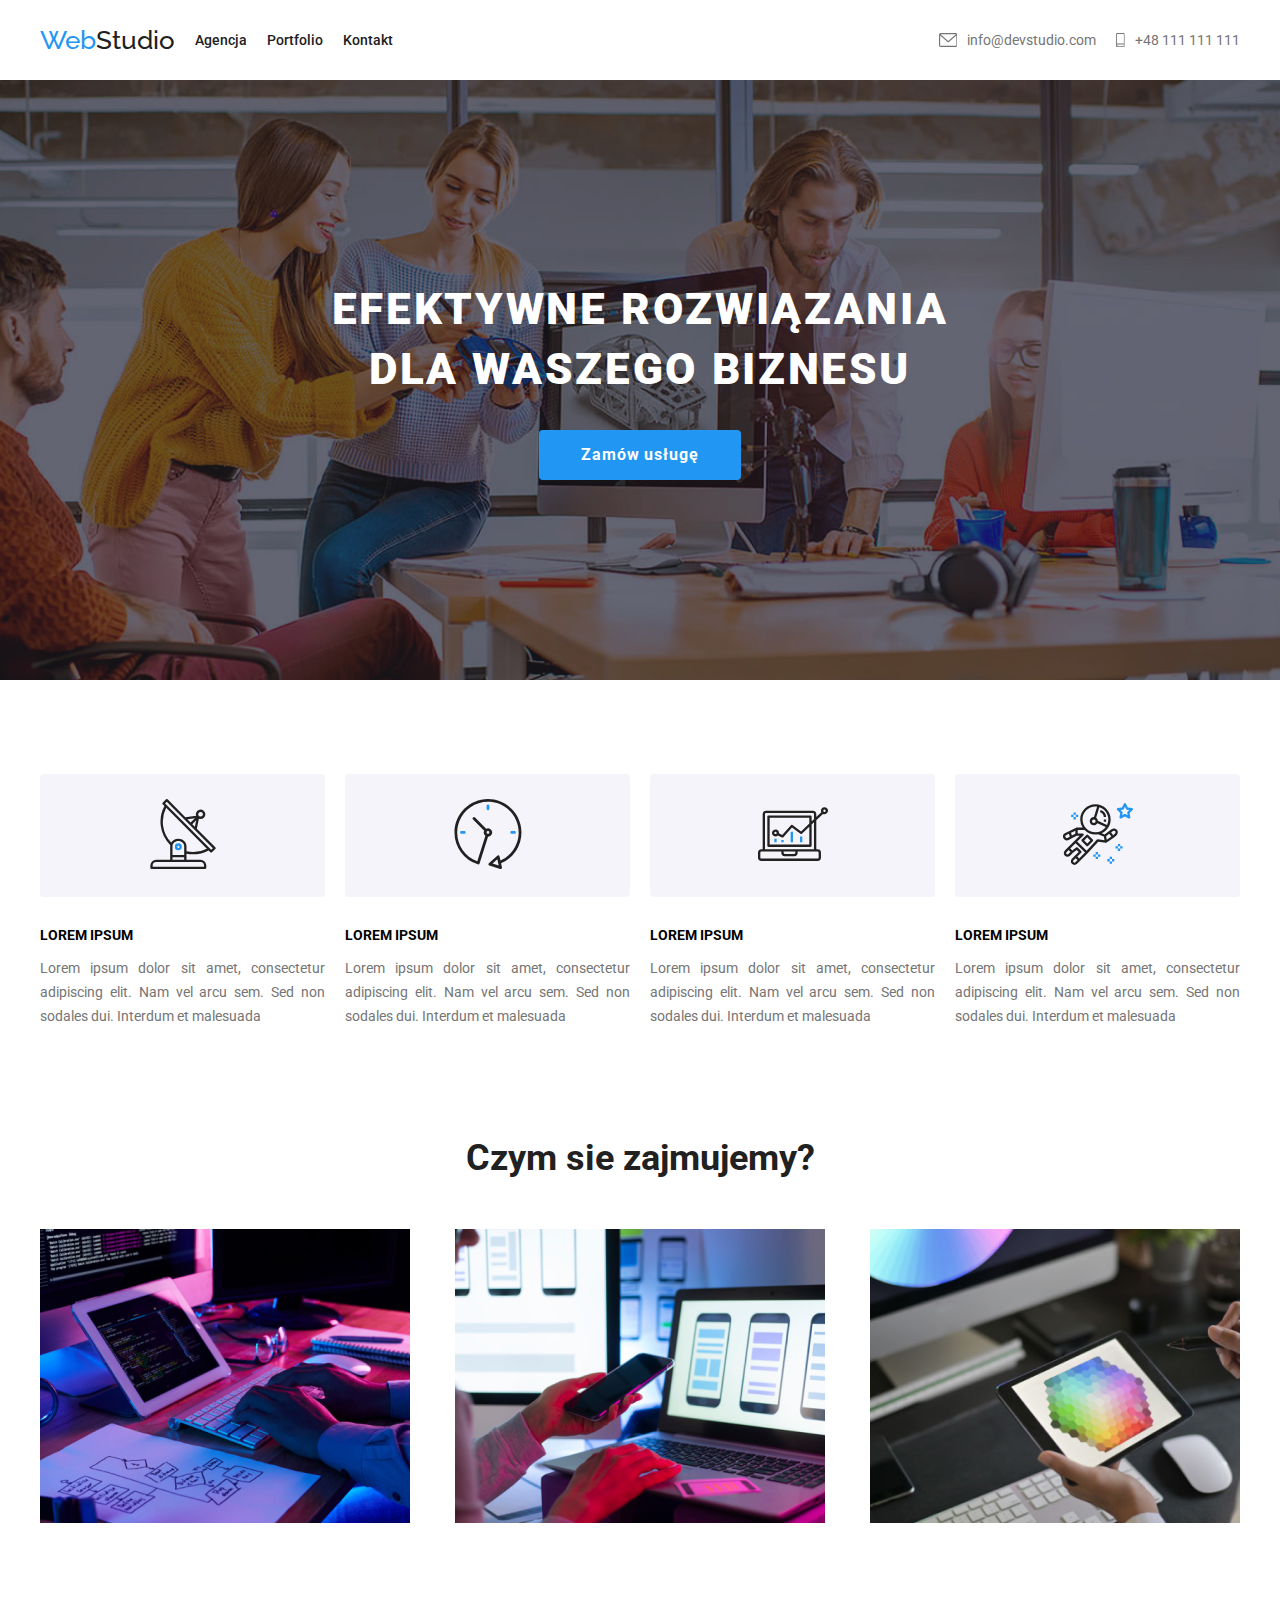
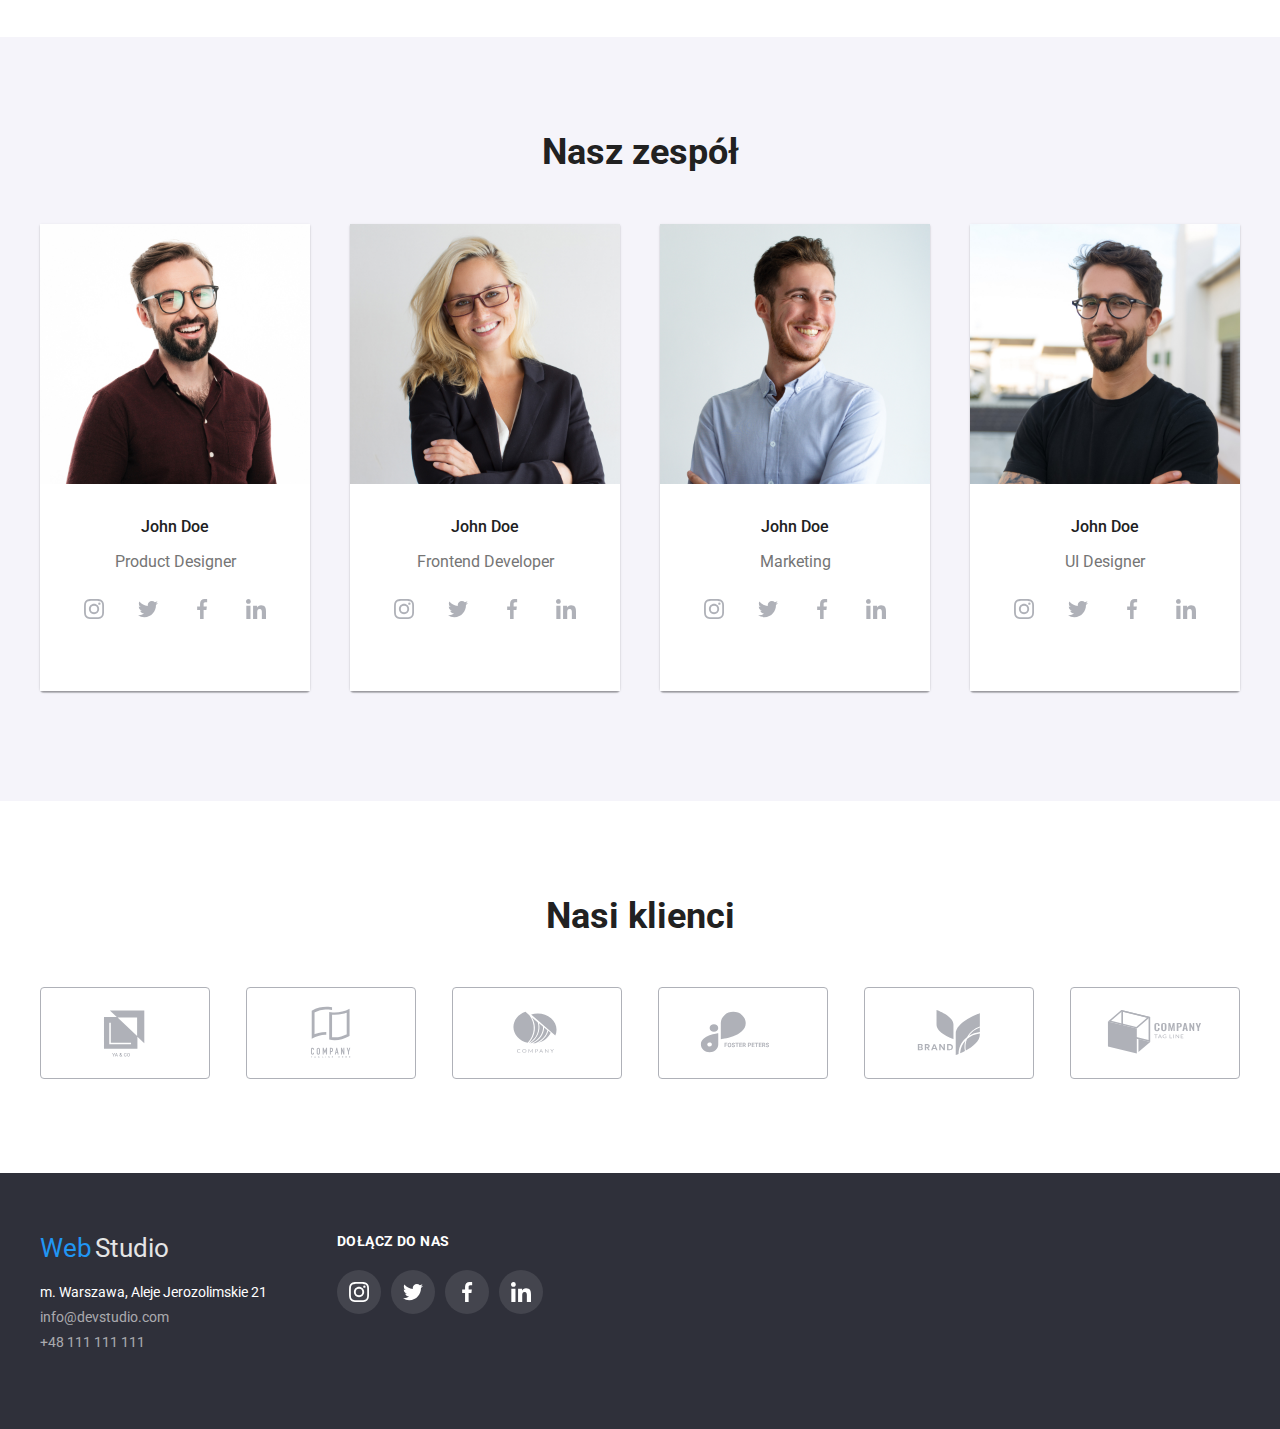
==== index.html @ 9fdf1c51 "Kopia z Pracy domowej 4" ====
<!DOCTYPE html>
<html lang="pl">
  <head>
    <title>Zadanie domowe studentów GOIT Polska</title>
    <meta charset="utf-8" />
    <meta name="description" content="Zadanie domowe studentów #1" />
    <link
      rel="stylesheet"
      href="https://cdn.jsdelivr.net/npm/modern-normalize@1.1.0/modern-normalize.css"
    />
    <link rel="stylesheet" href="./css/styles.css" />
    <link rel="preconnect" href="https://fonts.googleapis.com" />
    <link rel="preconnect" href="https://fonts.gstatic.com" crossorigin />
    <link
      href="https://fonts.googleapis.com/css2?family=Raleway:wght@700&family=Roboto:wght@400;500;700;900&display=swap"
      rel="stylesheet"
    />
  </head>
  <body>
    <header class="header-elements">
      <nav class="nav-wrapper container">
        <ul class="nav-links">
          <li>
            <a class="nav-logo" href="./index.html">
              <span class="web-color">Web</span>Studio
            </a>
          </li>
          <li>
            <a class="nav-menu" href="">Agencja</a>
          </li>
          <li>
            <a class="nav-menu" href="./portfolio.html">Portfolio</a>
          </li>
          <li>
            <a class="nav-menu" href="">Kontakt</a>
          </li>
        </ul>
        <div class="nav-separator"></div>
        <ul>
          <div class="nav-box-contacts">
            <li>
              <a class="nav-contacts" href="mailto:info@devstudio.com">
                <svg class="icon icon-envelope">
                  <use xlink:href="./images/icons.svg#icon-envelope"></use>
                </svg>
                <span> info@devstudio.com </span>
              </a>
            </li>
            <li>
              <a class="nav-contacts" href="tel:+48 111 111 111">
                <svg class="icon icon-smartphone">
                  <use xlink:href="./images/icons.svg#icon-smartphone"></use>
                </svg>
                <span> +48 111 111 111 </span>
              </a>
            </li>
          </div>
        </ul>
      </nav>
    </header>
    <main>
      <div class="main-banner">
        <div class="main-banner-gradient">
          <div class="container">
            <h1 class="main-banner-description">
              Efektywne rozwiązania dla Waszego biznesu
            </h1>
            <button class="button-main" type="button">Zamów usługę</button>
          </div>
        </div>
      </div>
      <section class="main-description-wrapper">
        <div class="container">
          <ul class="main-description-box">
            <li>
              <div class="main-description">
                <div class="main-description-icon-container">
                  <svg class="icon icon-antenna-1">
                    <use xlink:href="./images/icons.svg#icon-antenna-1"></use>
                  </svg>
                </div>
                <h3 class="main-description-title">LOREM IPSUM</h3>
                <p class="main-description-text">
                  Lorem ipsum dolor sit amet, consectetur adipiscing elit. Nam
                  vel arcu sem. Sed non sodales dui. Interdum et malesuada
                </p>
              </div>
            </li>
            <li>
              <div class="main-description">
                <div class="main-description-icon-container">
                  <svg class="icon icon-clock-1">
                    <use xlink:href="./images/icons.svg#icon-clock-1"></use>
                  </svg>
                </div>
                <h3 class="main-description-title">LOREM IPSUM</h3>
                <p class="main-description-text">
                  Lorem ipsum dolor sit amet, consectetur adipiscing elit. Nam
                  vel arcu sem. Sed non sodales dui. Interdum et malesuada
                </p>
              </div>
            </li>
            <li>
              <div class="main-description">
                <div class="main-description-icon-container">
                  <svg class="icon icon-diagram-1">
                    <use xlink:href="./images/icons.svg#icon-diagram-1"></use>
                  </svg>
                </div>
                <h3 class="main-description-title">LOREM IPSUM</h3>
                <p class="main-description-text">
                  Lorem ipsum dolor sit amet, consectetur adipiscing elit. Nam
                  vel arcu sem. Sed non sodales dui. Interdum et malesuada
                </p>
              </div>
            </li>
            <li>
              <div class="main-description">
                <div class="main-description-icon-container">
                  <svg class="icon icon-astronaut-1">
                    <use xlink:href="./images/icons.svg#icon-astronaut-1"></use>
                  </svg>
                </div>
                <h3 class="main-description-title">LOREM IPSUM</h3>
                <p class="main-description-text">
                  Lorem ipsum dolor sit amet, consectetur adipiscing elit. Nam
                  vel arcu sem. Sed non sodales dui. Interdum et malesuada
                </p>
              </div>
            </li>
          </ul>
        </div>
      </section>
      <section class="section">
        <div class="container">
          <h2 class="section-headline">Czym sie zajmujemy?</h2>
          <ul class="section-working-kind">
            <li>
              <img
                src="images/img1.jpg"
                alt="Programista pracuje na komputerze"
                width="370"
                height="294"
              />
            </li>
            <li>
              <img
                src="images/img2.jpg"
                alt="Programista sprawdza wygląd strony na
      telefonie komórkowym"
                width="370"
                height="294"
              />
            </li>
            <li>
              <img
                src="images/img3.jpg"
                alt="Programista sprawdza paletę kolorów"
                width="370"
                height="294"
              />
            </li>
          </ul>
        </div>
      </section>
      <section class="section section-background">
        <div class="container">
          <h2 class="section-headline">Nasz zespół</h2>
          <ul class="about-us">
            <li>
              <figure>
                <img
                  src="images/img4.jpg"
                  alt="John Doe"
                  width="270"
                  height="260"
                />
                <figcaption>
                  <p class="about-name">John Doe</p>
                  <p class="about-position">Product Designer</p>
                  <div class="about-us-socialmedia">
                    <ul class="socialmedia-wrapper">
                      <li>
                        <svg class="icon icon-instagram-2">
                          <use
                            xlink:href="./images/icons.svg#icon-instagram-2"
                          ></use>
                        </svg>
                      </li>
                      <li>
                        <svg class="icon icon-twitter-1">
                          <use
                            xlink:href="./images/icons.svg#icon-twitter-1"
                          ></use>
                        </svg>
                      </li>
                      <li>
                        <svg class="icon icon-facebook-1">
                          <use
                            xlink:href="./images/icons.svg#icon-facebook-1"
                          ></use>
                        </svg>
                      </li>
                      <li>
                        <svg class="icon icon-linkedin-1">
                          <use
                            xlink:href="./images/icons.svg#icon-linkedin-1"
                          ></use>
                        </svg>
                      </li>
                    </ul>
                  </div>
                </figcaption>
              </figure>
            </li>
            <li>
              <figure>
                <img
                  src="images/img5.jpg"
                  alt="John Doe"
                  width="270"
                  height="260"
                />
                <figcaption>
                  <p class="about-name">John Doe</p>
                  <p class="about-position">Frontend Developer</p>
                  <div class="about-us-socialmedia">
                    <ul class="socialmedia-wrapper">
                      <li>
                        <svg class="icon icon-instagram-2">
                          <use
                            xlink:href="./images/icons.svg#icon-instagram-2"
                          ></use>
                        </svg>
                      </li>
                      <li>
                        <svg class="icon icon-twitter-1">
                          <use
                            xlink:href="./images/icons.svg#icon-twitter-1"
                          ></use>
                        </svg>
                      </li>
                      <li>
                        <svg class="icon icon-facebook-1">
                          <use
                            xlink:href="./images/icons.svg#icon-facebook-1"
                          ></use>
                        </svg>
                      </li>
                      <li>
                        <svg class="icon icon-linkedin-1">
                          <use
                            xlink:href="./images/icons.svg#icon-linkedin-1"
                          ></use>
                        </svg>
                      </li>
                    </ul>
                  </div>
                </figcaption>
              </figure>
            </li>
            <li>
              <figure>
                <img
                  src="images/img6.jpg"
                  alt="John Doe"
                  width="270"
                  height="260"
                />
                <figcaption>
                  <p class="about-name">John Doe</p>
                  <p class="about-position">Marketing</p>
                  <div class="about-us-socialmedia">
                    <ul class="socialmedia-wrapper">
                      <li>
                        <svg class="icon icon-instagram-2">
                          <use
                            xlink:href="./images/icons.svg#icon-instagram-2"
                          ></use>
                        </svg>
                      </li>
                      <li>
                        <svg class="icon icon-twitter-1">
                          <use
                            xlink:href="./images/icons.svg#icon-twitter-1"
                          ></use>
                        </svg>
                      </li>
                      <li>
                        <svg class="icon icon-facebook-1">
                          <use
                            xlink:href="./images/icons.svg#icon-facebook-1"
                          ></use>
                        </svg>
                      </li>
                      <li>
                        <svg class="icon icon-linkedin-1">
                          <use
                            xlink:href="./images/icons.svg#icon-linkedin-1"
                          ></use>
                        </svg>
                      </li>
                    </ul>
                  </div>
                </figcaption>
              </figure>
            </li>
            <li>
              <figure>
                <img
                  src="images/img7.jpg"
                  alt="John Doe"
                  width="270"
                  height="260"
                />
                <figcaption>
                  <p class="about-name">John Doe</p>
                  <p class="about-position">UI Designer</p>
                  <div class="about-us-socialmedia">
                    <ul class="socialmedia-wrapper">
                      <li>
                        <svg class="icon icon-instagram-2">
                          <use
                            xlink:href="./images/icons.svg#icon-instagram-2"
                          ></use>
                        </svg>
                      </li>
                      <li>
                        <svg class="icon icon-twitter-1">
                          <use
                            xlink:href="./images/icons.svg#icon-twitter-1"
                          ></use>
                        </svg>
                      </li>
                      <li>
                        <svg class="icon icon-facebook-1">
                          <use
                            xlink:href="./images/icons.svg#icon-facebook-1"
                          ></use>
                        </svg>
                      </li>
                      <li>
                        <svg class="icon icon-linkedin-1">
                          <use
                            xlink:href="./images/icons.svg#icon-linkedin-1"
                          ></use>
                        </svg>
                      </li>
                    </ul>
                  </div>
                </figcaption>
              </figure>
            </li>
          </ul>
        </div>
      </section>
      <section class="section">
        <div class="container">
          <h2 class="section-headline">Nasi klienci</h2>
          <ul class="our-customers">
            <li class="our-customers-icon-box">
              <svg class="icon icon-Logo">
                <use xlink:href="./images/icons.svg#icon-Logo"></use>
              </svg>
            </li>
            <li class="our-customers-icon-box">
              <svg class="icon icon-Logo1">
                <use xlink:href="./images/icons.svg#icon-Logo1"></use>
              </svg>
            </li>
            <li class="our-customers-icon-box">
              <svg class="icon icon-Logo2">
                <use xlink:href="./images/icons.svg#icon-Logo2"></use>
              </svg>
            </li>
            <li class="our-customers-icon-box">
              <svg class="icon icon-Logo3">
                <use xlink:href="./images/icons.svg#icon-Logo3"></use>
              </svg>
            </li>
            <li class="our-customers-icon-box">
              <svg class="icon icon-Logo4">
                <use xlink:href="./images/icons.svg#icon-Logo4"></use>
              </svg>
            </li>
            <li class="our-customers-icon-box">
              <svg class="icon icon-Logo5">
                <use xlink:href="./images/icons.svg#icon-Logo5"></use>
              </svg>
            </li>
          </ul>
        </div>
      </section>
    </main>
    <footer class="footer">
      <div class="container">
        <div class="footer-contact">
          <div>
            <div class="footer-color-container">
              <span class="footer-color-web">Web</span>
              <span class="footer-color-studio">Studio</span>
            </div>
            <div>
              <address>
                <p class="footer-adress">m. Warszawa, Aleje Jerozolimskie 21</p>
                <a class="footer-contact" href="mailto:info@devstudio.com">
                  info@devstudio.com
                </a>
                <a class="footer-contact" href="tel:+48 111 111 111"
                  >+48 111 111 111</a
                >
              </address>
            </div>
          </div>
          <div class="footer-box-socialmedia">
            <span>Dołącz do nas</span>
            <ul class="footer-socialmedia-wrapper">
              <li>
                <svg class="icon icon-instagram-2">
                  <use xlink:href="./images/icons.svg#icon-instagram-2"></use>
                </svg>
              </li>
              <li>
                <svg class="icon icon-twitter-1">
                  <use xlink:href="./images/icons.svg#icon-twitter-1"></use>
                </svg>
              </li>
              <li>
                <svg class="icon icon-facebook-1">
                  <use xlink:href="./images/icons.svg#icon-facebook-1"></use>
                </svg>
              </li>
              <li>
                <svg class="icon icon-linkedin-1">
                  <use xlink:href="./images/icons.svg#icon-linkedin-1"></use>
                </svg>
              </li>
            </ul>
          </div>
        </div>
      </div>
    </footer>
  </body>
</html>
---- css/styles.css ----
:root {
  --light-blue: #2196f3;
  --grey: #757575;
  --black: #212121;
  --white: #e5e5e5;
  --main-banner: #2f303a;
  --white-main-banner: #ffffff;
  --white-transparent: rgba(255, 255, 255, 0.6);
  --white-transparent-background: rgba(255, 255, 255, 0.1);
  --black-banner-background: rgba(47, 48, 58, 0.4);
  --portfolio-button: #f5f4fa;
  --social-icon: #afb1b8;
  --flex-gap: 1.25rem;
  --social-icons-gap: 10px;
  --button-radius: 4px;
}
body {
  color: var(--grey);
  background-color: var(--white-main-banner);
  margin: 0px;
  padding: 0px;
  font-family: "Roboto", sans-serif;
}
.container {
  margin: 0 auto;
  width: 1200px;
}
.section {
  padding: 94px 0;
}
.header-elements {
  background-color: var(--white-main-banner);
  line-height: 1.17;
  box-sizing: border-box;
  width: 100%;
  display: block;
  height: 80px;
}
.nav-links a {
  color: var(--black);
}
.nav-links {
  font-size: 14px;
  text-decoration: none;
  box-sizing: border-box;
  list-style: none;
  padding: 0;
  display: flex;
  gap: var(--flex-gap);
  justify-content: space-around;
  align-items: center;
}
.nav-logo {
  font-size: 26px;
  font-family: Raleway;
  text-decoration: none;
}
.nav-menu {
  text-decoration: none;
  font-size: 14px;
}
.nav-menu,
.nav-links {
  font-weight: 500;
}
.nav-links a:hover,
.nav-links a:focus,
.nav-contacts:hover,
.nav-contacts:focus {
  color: var(--light-blue);
}

.nav-contacts:hover path,
.nav-contacts:focus path {
  fill: var(--light-blue);
}

.nav-contacts path {
  fill: var(--grey);
}

.web-color {
  color: var(--light-blue);
}
.nav-contacts {
  color: var(--grey);
  text-decoration: none;
  font-size: 14px;
  box-sizing: border-box;
  display: flex;
  justify-content: flex-start;
  align-items: flex-start;
}

.nav-contacts > svg {
  margin-right: 10px;
  height: 1rem;
}

.main-banner {
  color: var(--white-main-banner);
  background: url("../images/Img17.jpg") no-repeat 50% 50% / cover;
  text-align: center;
  box-sizing: border-box;
}

.main-banner-gradient {
  background-color: var(--black-banner-background);
  padding: 200px 0;
}
.main-banner > h1 {
  font-size: 44px;
  font-weight: 900;
  line-height: 1.36;
  text-align: center;
  text-transform: uppercase;
}
.main-banner-description {
  line-height: 1.36;
  font-weight: 900;
  text-transform: uppercase;
  font-size: 44px;
  text-align: center;
  width: 696px;
  margin: 0 auto 30px auto;
  letter-spacing: 0.06em;
}
.button-main {
  color: var(--white-main-banner);
  background-color: var(--light-blue);
  font-size: 16px;
  line-height: 1.875;
  padding: 10px 42px;
  font-weight: 700;
  letter-spacing: 0.06em;
  border: 0;
  outline: none;
  cursor: pointer;
  border-radius: var(--button-radius);
}
.main-description-wrapper {
  padding-top: 94px;
}
.main-description-box {
  list-style: none;
  display: flex;
  justify-content: flex-start;
  padding: 0;
  margin: 0;
  gap: var(--flex-gap);
}
.main-description {
  font-size: 14px;
  text-align: justify;
  box-sizing: border-box;
}
.main-description-icon-container {
  padding: 25px 0;
  margin-bottom: 30px;
  background-color: var(--portfolio-button);
  border-radius: var(--button-radius);
  text-align: center;
}
.main-description-icon-container > svg {
  height: 70px;
  width: 70px;
}
.main-description-title {
  color: black;
  font-size: 14px;
  line-height: 1.17;
}
.main-description-text {
  line-height: 1.71;
}
.section-headline {
  color: var(--black);
  font-size: 36px;
  font-weight: 700;
  text-align: center;
  line-height: 1.17;
  box-sizing: border-box;
  margin-bottom: 50px;
  padding: 0px;
  margin-top: 0;
}
.section-background {
  background-color: var(--portfolio-button);
}
.section-working-kind {
  display: flex;
  justify-content: space-between;
  align-items: center;
  list-style: none;
  padding: 0;
}
.about-us {
  display: flex;
  justify-content: space-between;
  align-items: center;
  list-style: none;
  padding: 0;
}
.about-us > li {
  box-shadow: 0px 1px 3px rgba(0, 0, 0, 0.12), 0px 1px 1px rgba(0, 0, 0, 0.14),
    0px 2px 1px rgba(0, 0, 0, 0.2);
  border-radius: 0px 0px 4px 4px;
}
.about-us figure {
  margin: 0;
  background-color: var(--white-main-banner);
}
.about-us figcaption {
  padding: 30px 0;
}
.about-us-socialmedia {
  padding-bottom: 30px;
}
.socialmedia-wrapper {
  list-style: none;
  padding: 0;
  display: flex;
  justify-content: center;
  align-items: center;
  flex-wrap: nowrap;
  gap: var(--social-icons-gap);
}
.socialmedia-wrapper > li {
  border-radius: 50%;
  text-align: center;
  width: 44px;
  height: 44px;
  padding: 12px;
  cursor: pointer;
}
.socialmedia-wrapper > li:hover,
.socialmedia-wrapper > li:focus {
  background-color: var(--light-blue);
}

.socialmedia-wrapper > li,
.socialmedia-wrapper > li {
  box-sizing: border-box;
  color: var(--social-icon);
}

.socialmedia-wrapper > li:hover,
.socialmedia-wrapper > li:focus {
  color: var(--white-main-banner);
}
.about-us-socialmedia svg {
  width: 20px;
  height: 20px;
}
.about-name {
  color: var(--black);
  font-weight: 500;
  text-align: center;
  margin-bottom: 10px;
}
.about-position {
  text-align: center;
}
.about-name,
about-position {
  line-height: 1.17;
  margin: 0;
  font-size: 16px;
}
.portfolio-button {
  font-size: 16px;
  line-height: 1.625;
  list-style: none;
  display: flex;
  justify-content: center;
  align-items: flex-start;
  gap: 1rem;
  border: 0;
  outline: 0;
  margin-top: 100px;
  margin-bottom: 56px;
  padding: 0;
}
.portfolio-button-nav {
  color: var(--black);
  background-color: var(--portfolio-button);
  font-size: 16px;
  line-height: 1.625;
  font-weight: 500;
  outline: none;
  border: 0;
  border-radius: var(--button-radius);
  padding: 6px 22px;
  cursor: pointer;
  box-shadow: 0px 1px 1px rgba(0, 0, 0, 0.12), 0px 4px 4px rgba(0, 0, 0, 0.06),
    1px 4px 6px rgba(0, 0, 0, 0.16);
}
.portfolio-button-nav:hover,
.portfolio-button-nav:focus {
  color: var(--portfolio-button);
  background-color: var(--light-blue);
}
.about-projects-title {
  font-weight: 700;
  font-size: 18px;
  color: var(--black);
  line-height: 2;
  margin-bottom: 4px;
}
.about-projects-type {
  font-size: 16px;
  line-height: 1.875;
}
.about-all-projects {
  box-sizing: border-box;
  display: flex;
  flex-direction: column;
  align-items: center;
  margin-bottom: 114px;
}
.about-all-projects li {
  border: 1px solid #eeeeee;
  cursor: pointer;
}
.about-all-projects-list {
  list-style: none;
  display: flex;
  flex-wrap: wrap;
  justify-content: space-between;
  gap: var(--flex-gap);
  padding: 0;
}
.about-all-projects-list figure {
  margin: 0;
}
.about-all-projects-list figcaption {
  padding: 0 24px;
  margin: 20px 0;
}
.about-all-projects-list figure:hover {
  border: 1px solid #eeeeee;
  box-shadow: 0px 1px 1px rgba(0, 0, 0, 0.12), 0px 4px 4px rgba(0, 0, 0, 0.06),
    1px 4px 6px rgba(0, 0, 0, 0.16);
}
.nav-wrapper {
  display: flex;
  justify-content: center;
  align-items: center;
  height: 80px;
}
.nav-separator {
  flex-grow: 1;
}
.nav-box-contacts {
  display: flex;
  align-items: flex-start;
  justify-content: flex-start;
  gap: var(--flex-gap);
  padding: 0;
  list-style: none;
}
.our-customers {
  display: flex;
  justify-content: space-between;
  align-items: center;
  list-style: none;
  padding: 0;
  margin: 0;
}
.our-customers svg {
  height: 60px;
  width: 106px;
}
.our-customers li,
.our-customers li {
  color: var(--social-icon);
}
.our-customers li:hover,
.our-customers li:focus {
  color: var(--light-blue);
  border: 1px solid var(--light-blue);
  cursor: pointer;
}
.our-customers-icon-box {
  box-sizing: border-box;
  width: 170px;
  height: 92px;
  border: 1px solid #afb1b8;
  border-radius: var(--button-radius);
  display: flex;
  justify-content: center;
  align-items: center;
}
.footer {
  background-color: var(--main-banner);
  font-size: 14px;
  box-sizing: border-box;
  line-height: 1.17;
  padding: 60px 0;
  font-family: Raleway;
  text-decoration: none;
  width: 100%;
}
.footer-contact {
  display: flex;
  flex-flow: row nowrap;
  color: var(--white-transparent);
  gap: 70px;
}
.footer-color-container {
  margin-bottom: 20px;
}
.footer-color-web {
  color: var(--light-blue);
  font-size: 26px;
}
.footer-color-studio {
  font-size: 26px;
  color: var(--white);
}
.footer-adress,
.footer-contact {
  font-family: "Roboto";
  font-style: normal;
  text-decoration: none;
  margin-bottom: 9px;
  font-weight: 400;
}
.footer-adress {
  color: var(--white-main-banner);
}
.footer-box-socialmedia {
  padding: 0;
  gap: var(--flex-gap);
  display: flex;
  flex-direction: column;
}

.footer-box-socialmedia > span {
  letter-spacing: 0.03em;
  text-transform: uppercase;
  color: var(--white-main-banner);
  font-weight: 700;
}
.footer-socialmedia-wrapper {
  display: flex;
  list-style: none;
  margin: 0px;
  cursor: pointer;
  flex-wrap: nowrap;
  padding: 0;
  gap: 10px;
}
.footer-socialmedia-wrapper svg {
  width: 20px;
  height: 20px;
}
.footer-socialmedia-wrapper li {
  padding: 12px;
  border-radius: 50%;
  text-align: center;
  display: flex;
  align-items: flex-start;
  background-color: var(--white-transparent-background);
  color: var(--white-main-banner);
  justify-content: space-between;
}
.footer-socialmedia-wrapper li:hover,
.footer-socialmedia-wrapper li:focus {
  background-color: var(--light-blue);
}
.icon {
  display: inline-block;
  stroke-width: 0;
  stroke: currentColor;
  fill: currentColor;
}

.icon-Logo5 {
  width: 1.7666015625em;
}

.icon-Logo4 {
  width: 1.7666015625em;
}

.icon-Logo3 {
  width: 1.7666015625em;
}

.icon-Logo2 {
  width: 1.7666015625em;
}

.icon-Logo1 {
  width: 1.7373046875em;
}

.icon-Logo {
  width: 1.7373046875em;
}

.icon-envelope {
  width: 1.3330078125em;
}

.icon-smartphone {
  width: 0.625em;
}
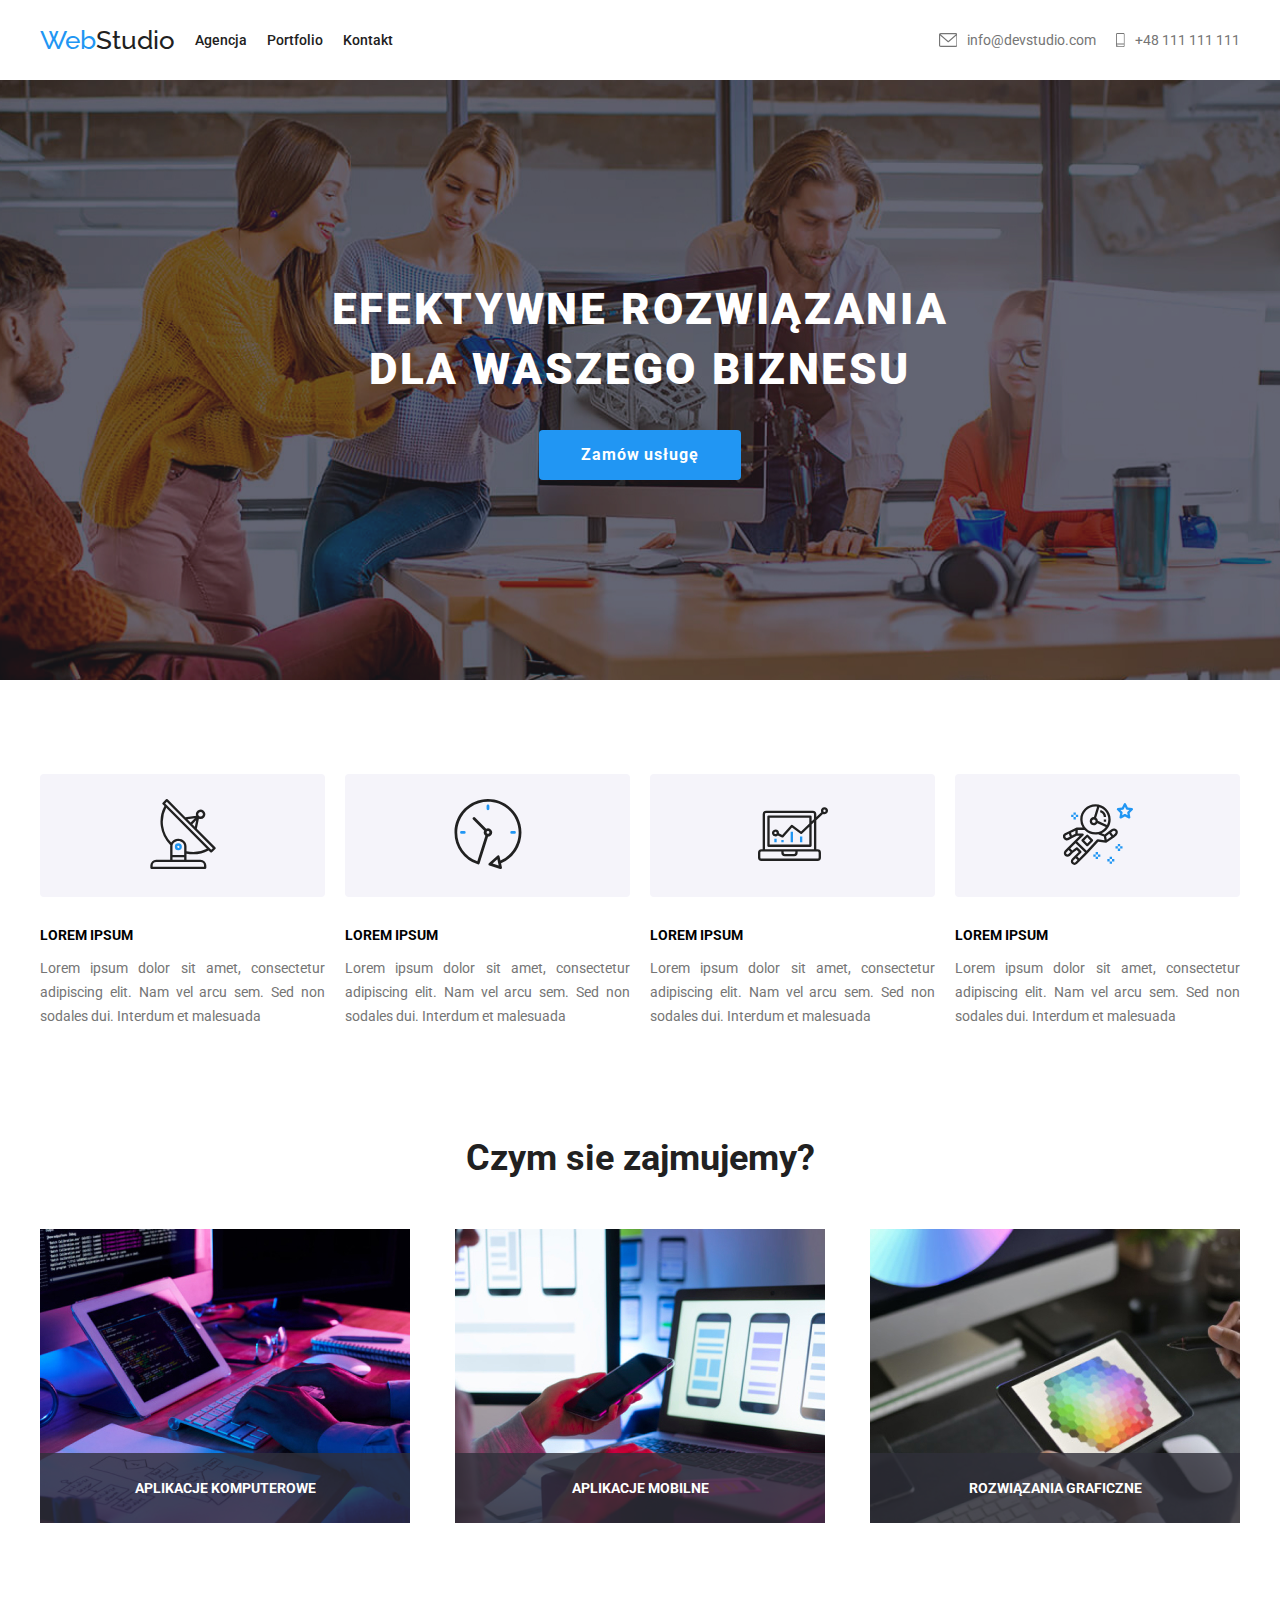
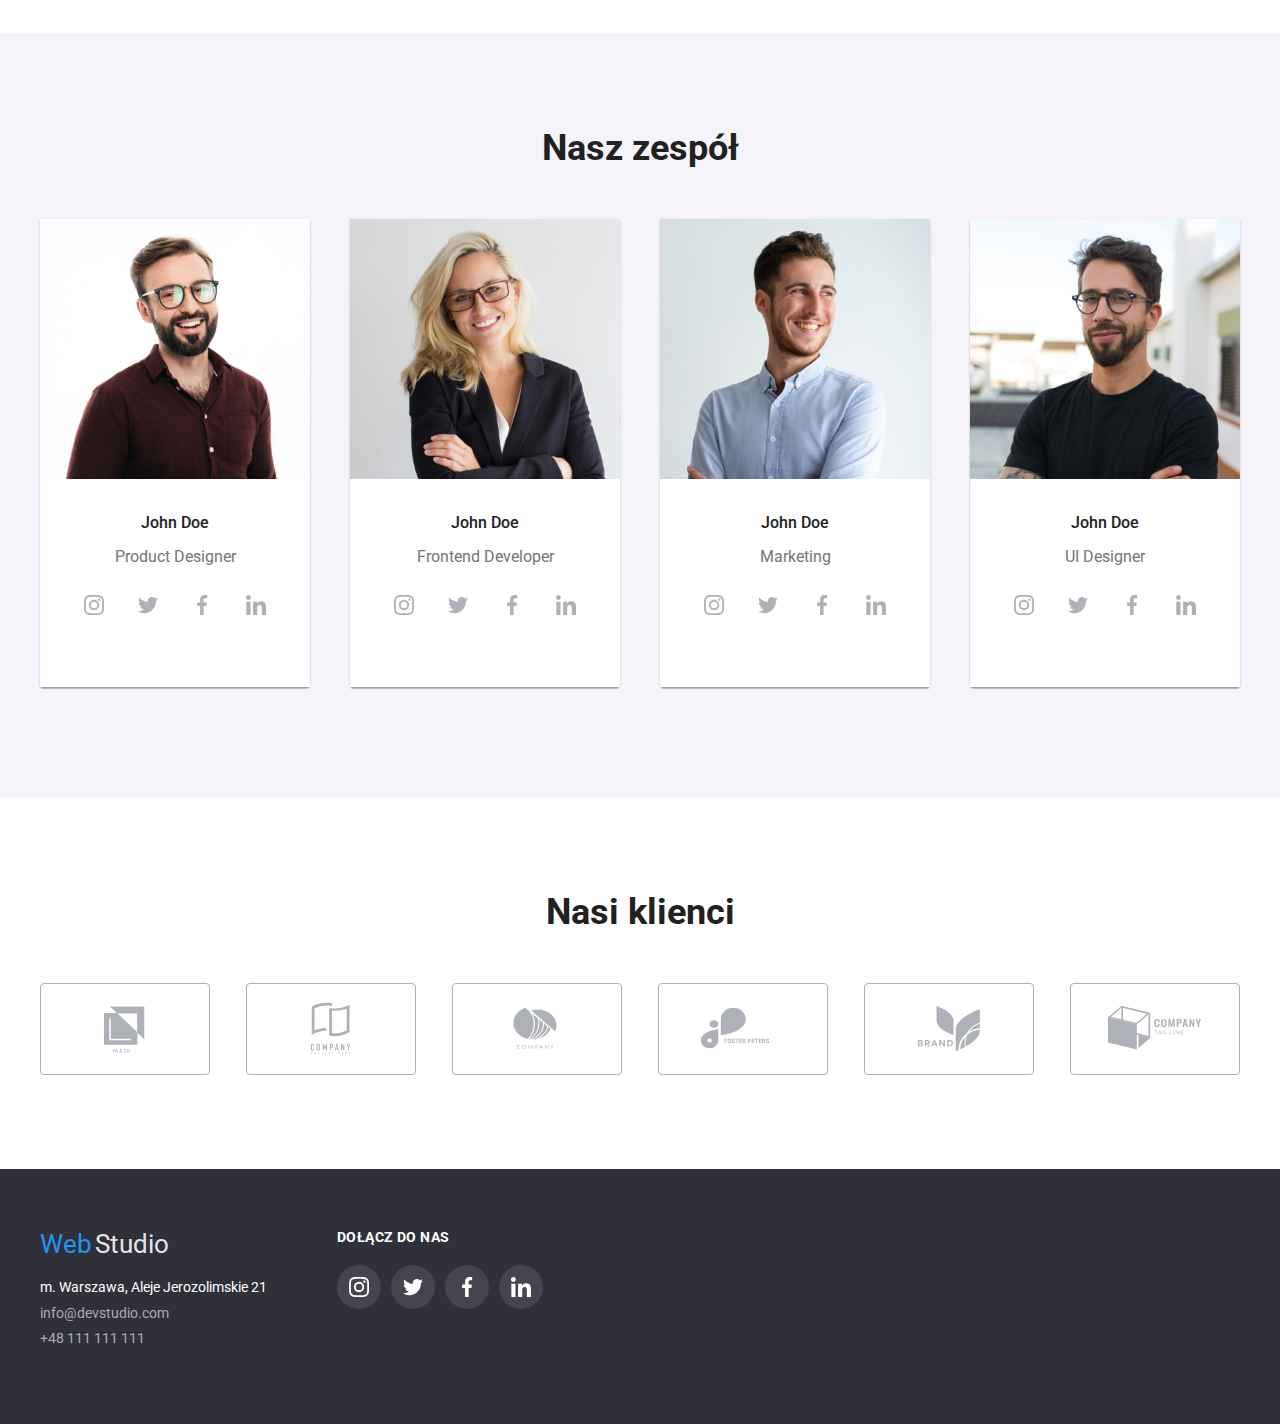
==== commit 710c79fc: "Praca domowa 5" ====
--- a/index.html
+++ b/index.html
@@ -136,29 +136,44 @@
           <h2 class="section-headline">Czym sie zajmujemy?</h2>
           <ul class="section-working-kind">
             <li>
-              <img
-                src="images/img1.jpg"
-                alt="Programista pracuje na komputerze"
-                width="370"
-                height="294"
-              />
-            </li>
-            <li>
-              <img
-                src="images/img2.jpg"
-                alt="Programista sprawdza wygląd strony na
+              <figure>
+                <img
+                  src="images/img1.jpg"
+                  alt="Programista pracuje na komputerze"
+                  width="370"
+                  height="294"
+                />
+                <figcaption>
+                  <p>Aplikacje komputerowe</p>
+                </figcaption>
+              </figure>
+            </li>
+            <li>
+              <figure>
+                <img
+                  src="images/img2.jpg"
+                  alt="Programista sprawdza wygląd strony na
       telefonie komórkowym"
-                width="370"
-                height="294"
-              />
-            </li>
-            <li>
-              <img
-                src="images/img3.jpg"
-                alt="Programista sprawdza paletę kolorów"
-                width="370"
-                height="294"
-              />
+                  width="370"
+                  height="294"
+                />
+                <figcaption>
+                  <p>Aplikacje mobilne</p>
+                </figcaption>
+              </figure>
+            </li>
+            <li>
+              <figure>
+                <img
+                  src="images/img3.jpg"
+                  alt="Programista sprawdza paletę kolorów"
+                  width="370"
+                  height="294"
+                />
+                <figcaption>
+                  <p>Rozwiązania graficzne</p>
+                </figcaption>
+              </figure>
             </li>
           </ul>
         </div>
@@ -440,5 +455,6 @@
         </div>
       </div>
     </footer>
+    <script src="./js/modal.js"></script>
   </body>
 </html>
--- a/css/styles.css
+++ b/css/styles.css
@@ -7,12 +7,15 @@
   --white-main-banner: #ffffff;
   --white-transparent: rgba(255, 255, 255, 0.6);
   --white-transparent-background: rgba(255, 255, 255, 0.1);
+  --grey-transparent-background: rgba(47, 48, 58, 0.8);
+
   --black-banner-background: rgba(47, 48, 58, 0.4);
   --portfolio-button: #f5f4fa;
   --social-icon: #afb1b8;
   --flex-gap: 1.25rem;
   --social-icons-gap: 10px;
   --button-radius: 4px;
+  --cubic-bezier: cubic-bezier(0.4, 0, 0.2, 1);
 }
 body {
   color: var(--grey);
@@ -49,6 +52,15 @@
   gap: var(--flex-gap);
   justify-content: space-around;
   align-items: center;
+  height: 100%;
+  position: relative;
+}
+.nav-links li {
+  position: relative;
+  height: 100%;
+  display: flex;
+  align-items: center;
+  justify-content: center;
 }
 .nav-logo {
   font-size: 26px;
@@ -59,9 +71,21 @@
   text-decoration: none;
   font-size: 14px;
 }
+.nav-menu:hover:after {
+  display: block;
+  content: "";
+  position: absolute;
+  width: 100%;
+  height: 4px;
+  background-color: var(--light-blue);
+  border-radius: 2px;
+  bottom: 0;
+  text-align: center;
+}
 .nav-menu,
 .nav-links {
   font-weight: 500;
+  transition: color 250ms var(--cubic-bezier);
 }
 .nav-links a:hover,
 .nav-links a:focus,
@@ -90,6 +114,7 @@
   display: flex;
   justify-content: flex-start;
   align-items: flex-start;
+  transition: color 250ms var(--cubic-bezier);
 }
 
 .nav-contacts > svg {
@@ -181,7 +206,7 @@
   line-height: 1.17;
   box-sizing: border-box;
   margin-bottom: 50px;
-  padding: 0px;
+  padding: 0;
   margin-top: 0;
 }
 .section-background {
@@ -193,6 +218,26 @@
   align-items: center;
   list-style: none;
   padding: 0;
+}
+.section-working-kind figure {
+  position: relative;
+  margin: 0;
+  height: 294px;
+}
+.section-working-kind figcaption {
+  color: var(--white-main-banner);
+  background-color: var(--grey-transparent-background);
+  position: absolute;
+  bottom: 0;
+  text-transform: uppercase;
+  width: 100%;
+}
+.section-working-kind figcaption p {
+  font-size: 14px;
+  font-weight: 700;
+  text-align: center;
+  padding: 27px 0;
+  margin: 0;
 }
 .about-us {
   display: flex;
@@ -232,6 +277,7 @@
   height: 44px;
   padding: 12px;
   cursor: pointer;
+  transition: color, background-color 250ms var(--cubic-bezier);
 }
 .socialmedia-wrapper > li:hover,
 .socialmedia-wrapper > li:focus {
@@ -294,6 +340,7 @@
   cursor: pointer;
   box-shadow: 0px 1px 1px rgba(0, 0, 0, 0.12), 0px 4px 4px rgba(0, 0, 0, 0.06),
     1px 4px 6px rgba(0, 0, 0, 0.16);
+  transition: color, background-color 250ms var(--cubic-bezier);
 }
 .portfolio-button-nav:hover,
 .portfolio-button-nav:focus {
@@ -319,8 +366,8 @@
   margin-bottom: 114px;
 }
 .about-all-projects li {
-  border: 1px solid #eeeeee;
   cursor: pointer;
+  position: relative;
 }
 .about-all-projects-list {
   list-style: none;
@@ -331,14 +378,16 @@
   padding: 0;
 }
 .about-all-projects-list figure {
-  margin: 0;
+  border: 1px solid #eeeeee;
+  margin: 0;
+  height: 100%;
+  transition: color, background-color 250ms var(--cubic-bezier);
 }
 .about-all-projects-list figcaption {
   padding: 0 24px;
   margin: 20px 0;
 }
 .about-all-projects-list figure:hover {
-  border: 1px solid #eeeeee;
   box-shadow: 0px 1px 1px rgba(0, 0, 0, 0.12), 0px 4px 4px rgba(0, 0, 0, 0.06),
     1px 4px 6px rgba(0, 0, 0, 0.16);
 }
@@ -371,9 +420,9 @@
   height: 60px;
   width: 106px;
 }
-.our-customers li,
 .our-customers li {
   color: var(--social-icon);
+  transition: color 250ms var(--cubic-bezier);
 }
 .our-customers li:hover,
 .our-customers li:focus {
@@ -464,6 +513,7 @@
   background-color: var(--white-transparent-background);
   color: var(--white-main-banner);
   justify-content: space-between;
+  transition: color, background-color 250ms var(--cubic-bezier);
 }
 .footer-socialmedia-wrapper li:hover,
 .footer-socialmedia-wrapper li:focus {
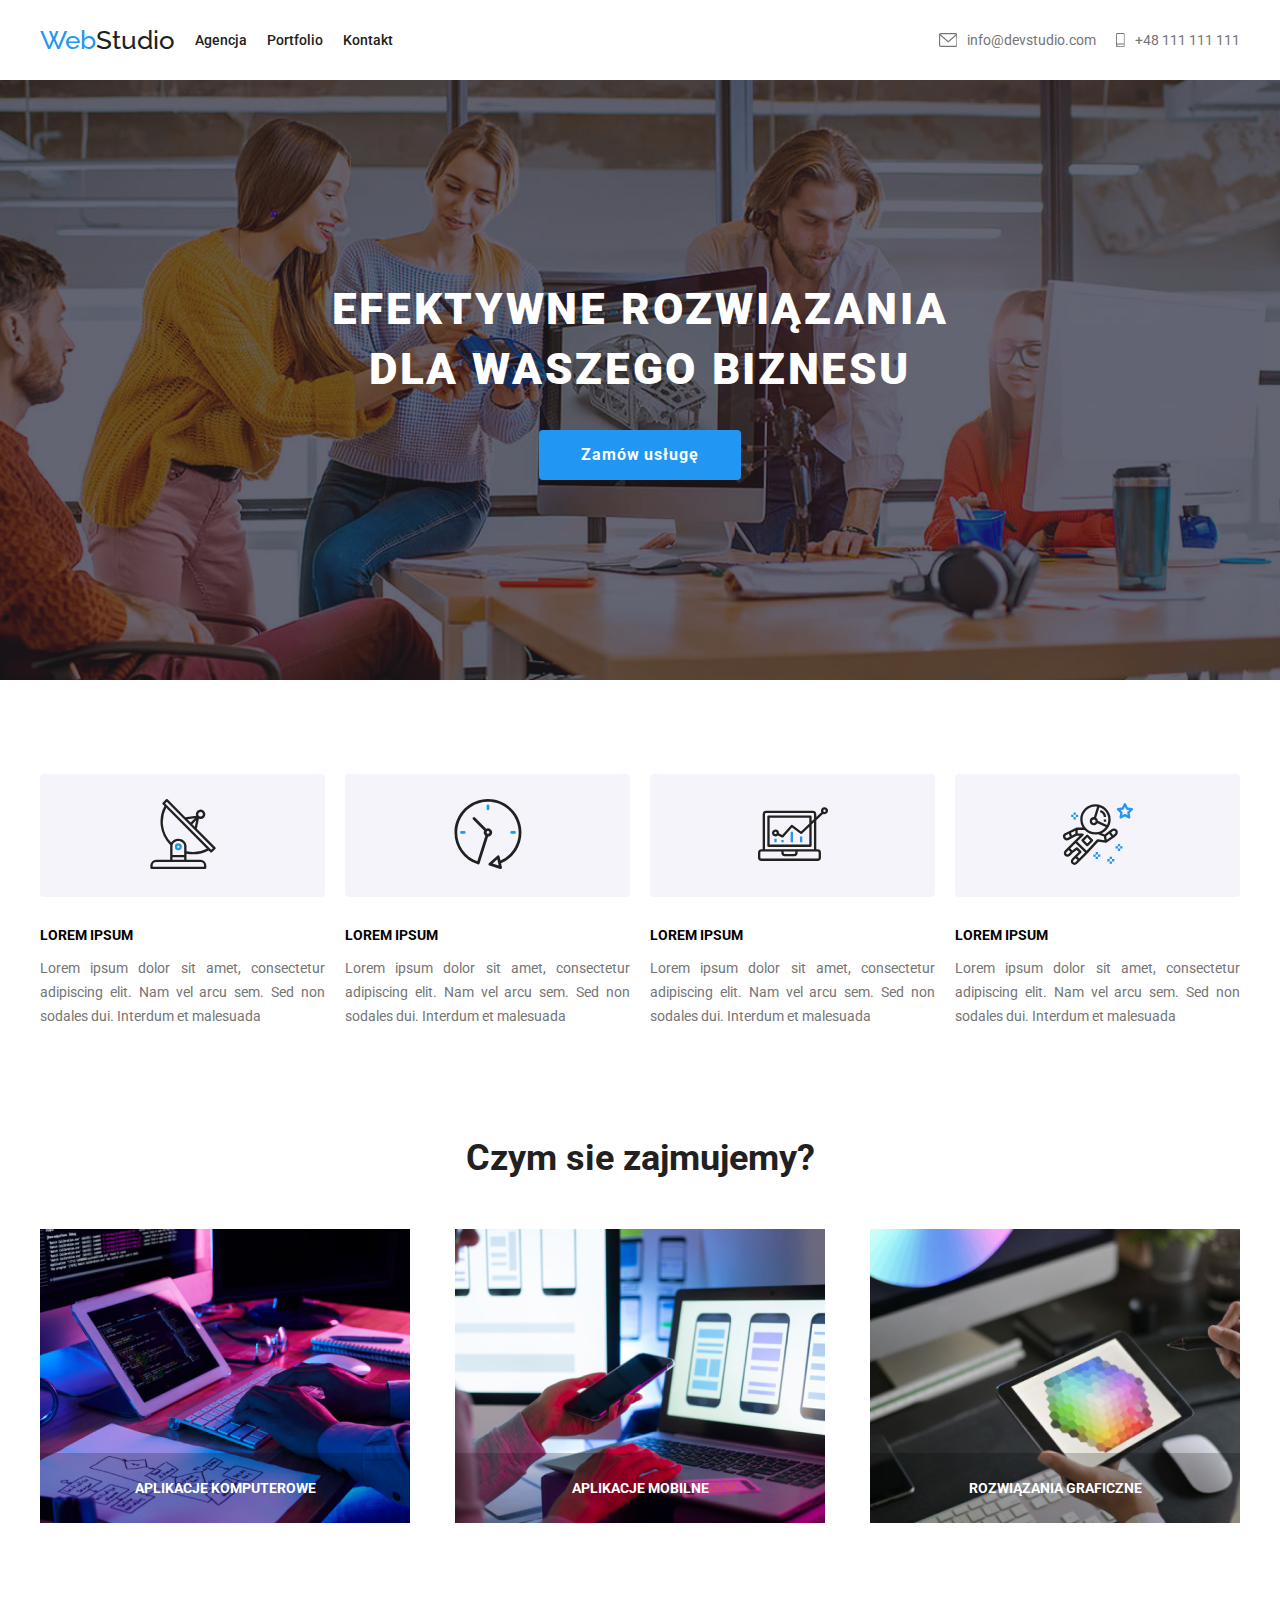
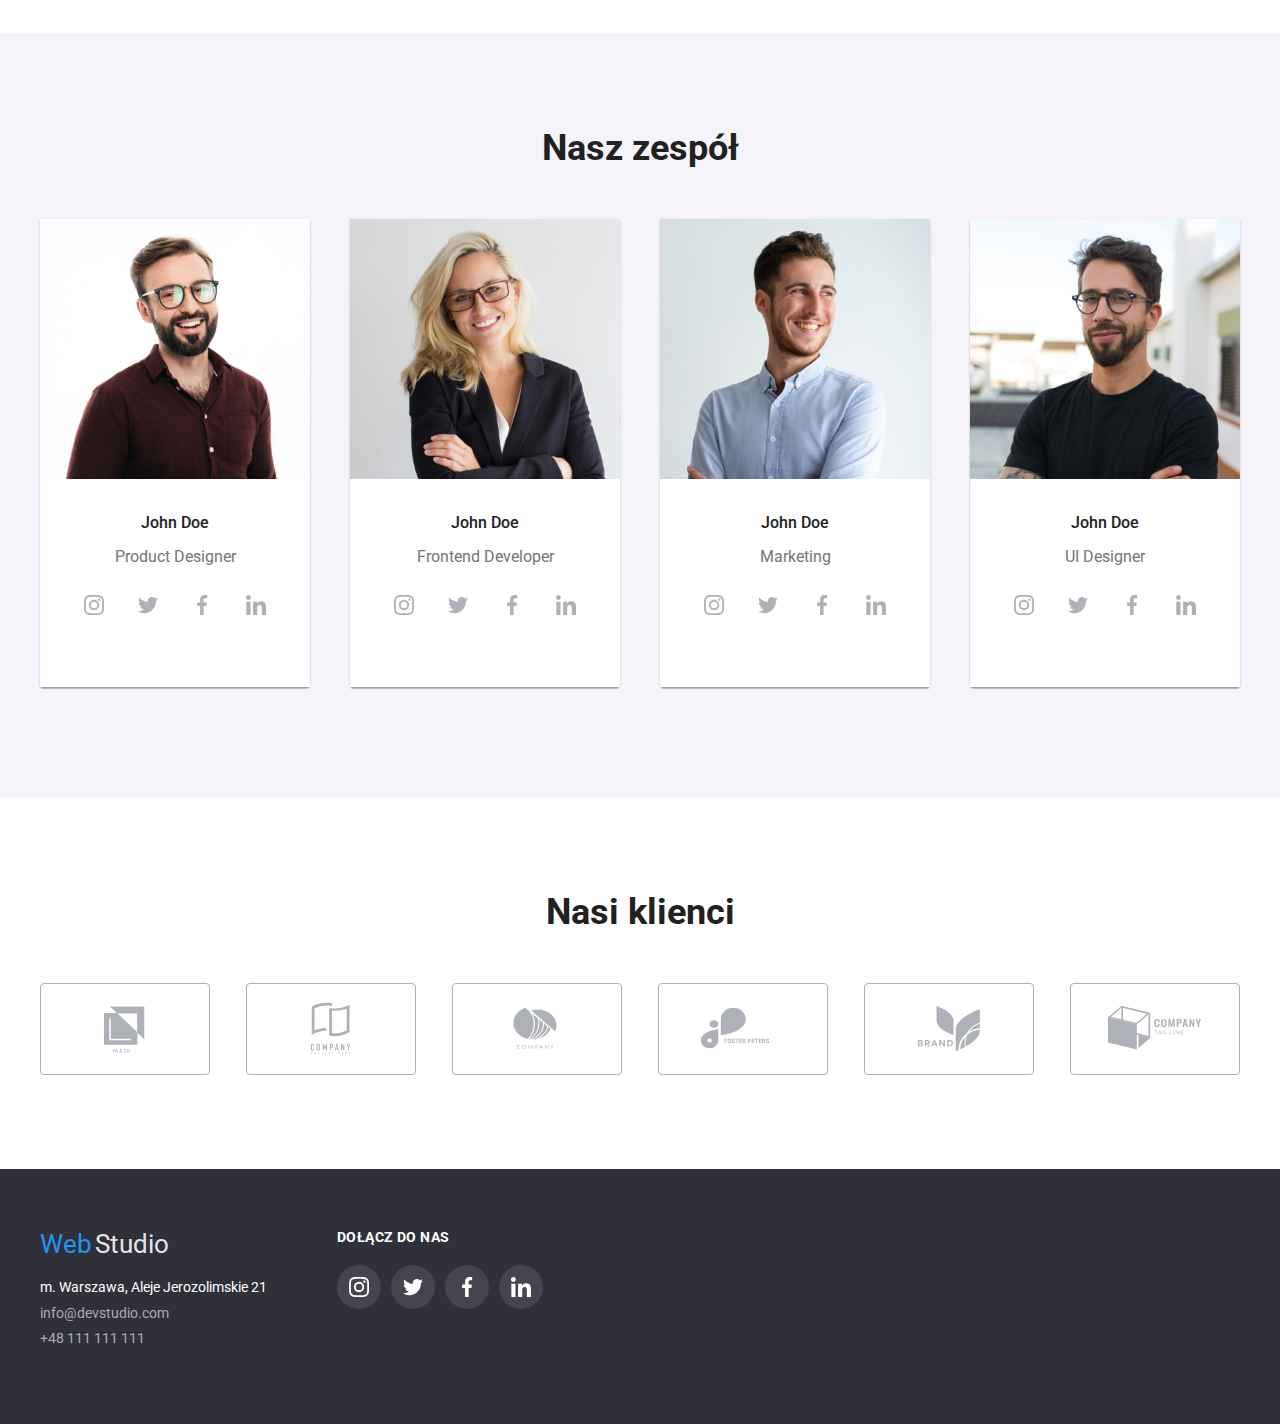
==== commit 35d7c826: "Praca domowa 5" ====
--- a/index.html
+++ b/index.html
@@ -65,7 +65,10 @@
             <h1 class="main-banner-description">
               Efektywne rozwiązania dla Waszego biznesu
             </h1>
-            <button class="button-main" type="button">Zamów usługę</button>
+
+            <button class="button-main" type="button" data-modal-open>
+              Zamów usługę
+            </button>
           </div>
         </div>
       </div>
@@ -455,6 +458,15 @@
         </div>
       </div>
     </footer>
+    <div class="backdrop is-hidden" data-modal>
+      <div class="modal-box">
+        <button class="button-main-open" data-modal-close type="button">
+          <svg class="icon icon-modal-close">
+            <use xlink:href="./images/icons.svg#icon-modal-close"></use>
+          </svg>
+        </button>
+      </div>
+    </div>
     <script src="./js/modal.js"></script>
   </body>
 </html>
--- a/css/styles.css
+++ b/css/styles.css
@@ -8,7 +8,8 @@
   --white-transparent: rgba(255, 255, 255, 0.6);
   --white-transparent-background: rgba(255, 255, 255, 0.1);
   --grey-transparent-background: rgba(47, 48, 58, 0.8);
-
+  --blue-transparent-background: rgba(33, 150, 243, 0.9);
+  --grey-transparent-background: rgba(0, 0, 0, 0.2);
   --black-banner-background: rgba(47, 48, 58, 0.4);
   --portfolio-button: #f5f4fa;
   --social-icon: #afb1b8;
@@ -149,6 +150,58 @@
   width: 696px;
   margin: 0 auto 30px auto;
   letter-spacing: 0.06em;
+}
+.backdrop {
+  background-color: var(--grey-transparent-background);
+  position: fixed;
+  z-index: 3;
+  width: 100%;
+  height: 100%;
+  top: 0;
+  left: 0;
+  margin: 0;
+  padding: 0;
+  display: flex;
+  align-items: center;
+  justify-content: center;
+  transition: visibility, opacity;
+  transition-duration: 250ms;
+  transition-timing-function: linear;
+}
+.backdrop.is-hidden {
+  position: absolute;
+  opacity: 0;
+  pointer-events: none;
+  visibility: hidden;
+}
+.is-hidden .modal-box {
+  transform: scale(0);
+}
+.modal-box {
+  height: 581px;
+  width: 528px;
+  border-radius: 4px;
+  background-color: rgba(255, 255, 255, 1);
+  display: flex;
+  justify-content: flex-end;
+  position: relative;
+  z-index: 1;
+  transition: transform;
+  transform: scale(1);
+  transition-duration: 250ms;
+  transition-timing-function: linear;
+}
+.button-close {
+  background-color: rgba(255, 255, 255, 1);
+  width: 30px;
+  height: 30px;
+  border-radius: 50%;
+  border: 1px solid rgba(0, 0, 0, 0.1);
+  color: var(--black-color);
+  cursor: pointer;
+  margin-top: 8px;
+  margin-right: 8px;
+  box-sizing: border-box;
 }
 .button-main {
   color: var(--white-main-banner);
@@ -163,6 +216,25 @@
   cursor: pointer;
   border-radius: var(--button-radius);
 }
+.button-main-open {
+  background-color: var(--white-main-banner);
+  display: flex;
+  align-items: flex-start;
+  justify-content: flex-start;
+  margin: 0;
+  padding: 0;
+  height: 30px;
+  width: 30px;
+  cursor: pointer;
+  outline: 0;
+  border: none;
+}
+.button-main-open > svg {
+  top: 8px;
+  right: 8px;
+  width: 30pxm;
+  height: 30px;
+}
 .main-description-wrapper {
   padding-top: 94px;
 }
@@ -358,6 +430,31 @@
   font-size: 16px;
   line-height: 1.875;
 }
+.about-projects-description {
+  background-color: var(--blue-transparent-background);
+  color: var(--white);
+  font-family: Roboto;
+  font-style: normal;
+  font-size: 18px;
+  font-weight: 400;
+  line-height: 1.55;
+  letter-spacing: 0.03em;
+  position: absolute;
+  z-index: 2;
+  margin: 0;
+  padding: 49px 45px 49px 24px;
+  width: 370px;
+  height: 294px;
+  transform: translateY(100%);
+  transition: transform 250ms var(--cubic-bezier);
+}
+.about-projects-description p {
+  margin: 0;
+}
+.about-all-projects-list figure:hover .about-projects-description,
+.about-all-projects-list figure:focus .about-projects-description {
+  transform: translateY(0);
+}
 .about-all-projects {
   box-sizing: border-box;
   display: flex;
@@ -378,14 +475,25 @@
   padding: 0;
 }
 .about-all-projects-list figure {
+  position: relative;
   border: 1px solid #eeeeee;
   margin: 0;
   height: 100%;
-  transition: color, background-color 250ms var(--cubic-bezier);
+  display: flex;
+  flex-flow: column;
+  justify-content: flex-start;
+  overflow: hidden;
 }
 .about-all-projects-list figcaption {
-  padding: 0 24px;
-  margin: 20px 0;
+  position: relative;
+  background-color: var(--white-main-banner);
+  padding: 20px 24px;
+  z-index: 3;
+  margin: 0;
+  flex-grow: 1;
+}
+.about-all-projects-list img {
+  z-index: 1;
 }
 .about-all-projects-list figure:hover {
   box-shadow: 0px 1px 1px rgba(0, 0, 0, 0.12), 0px 4px 4px rgba(0, 0, 0, 0.06),
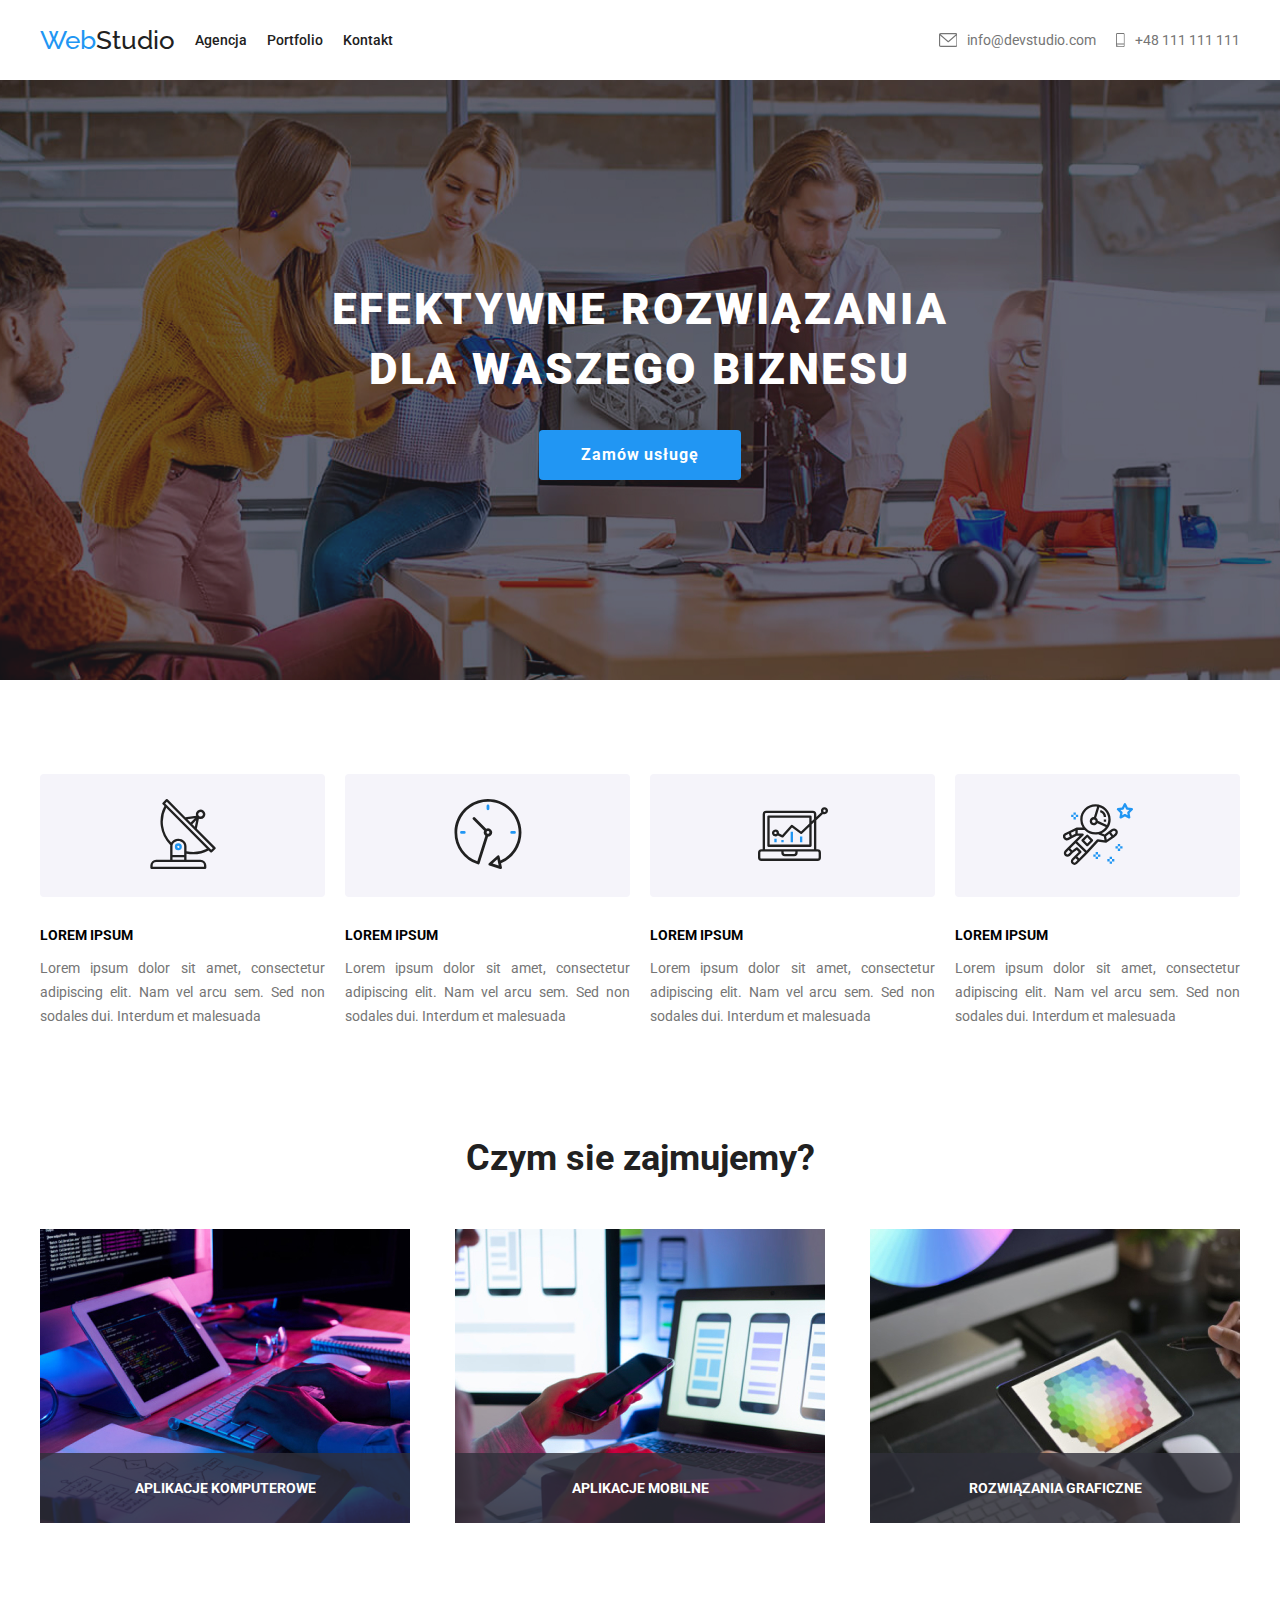
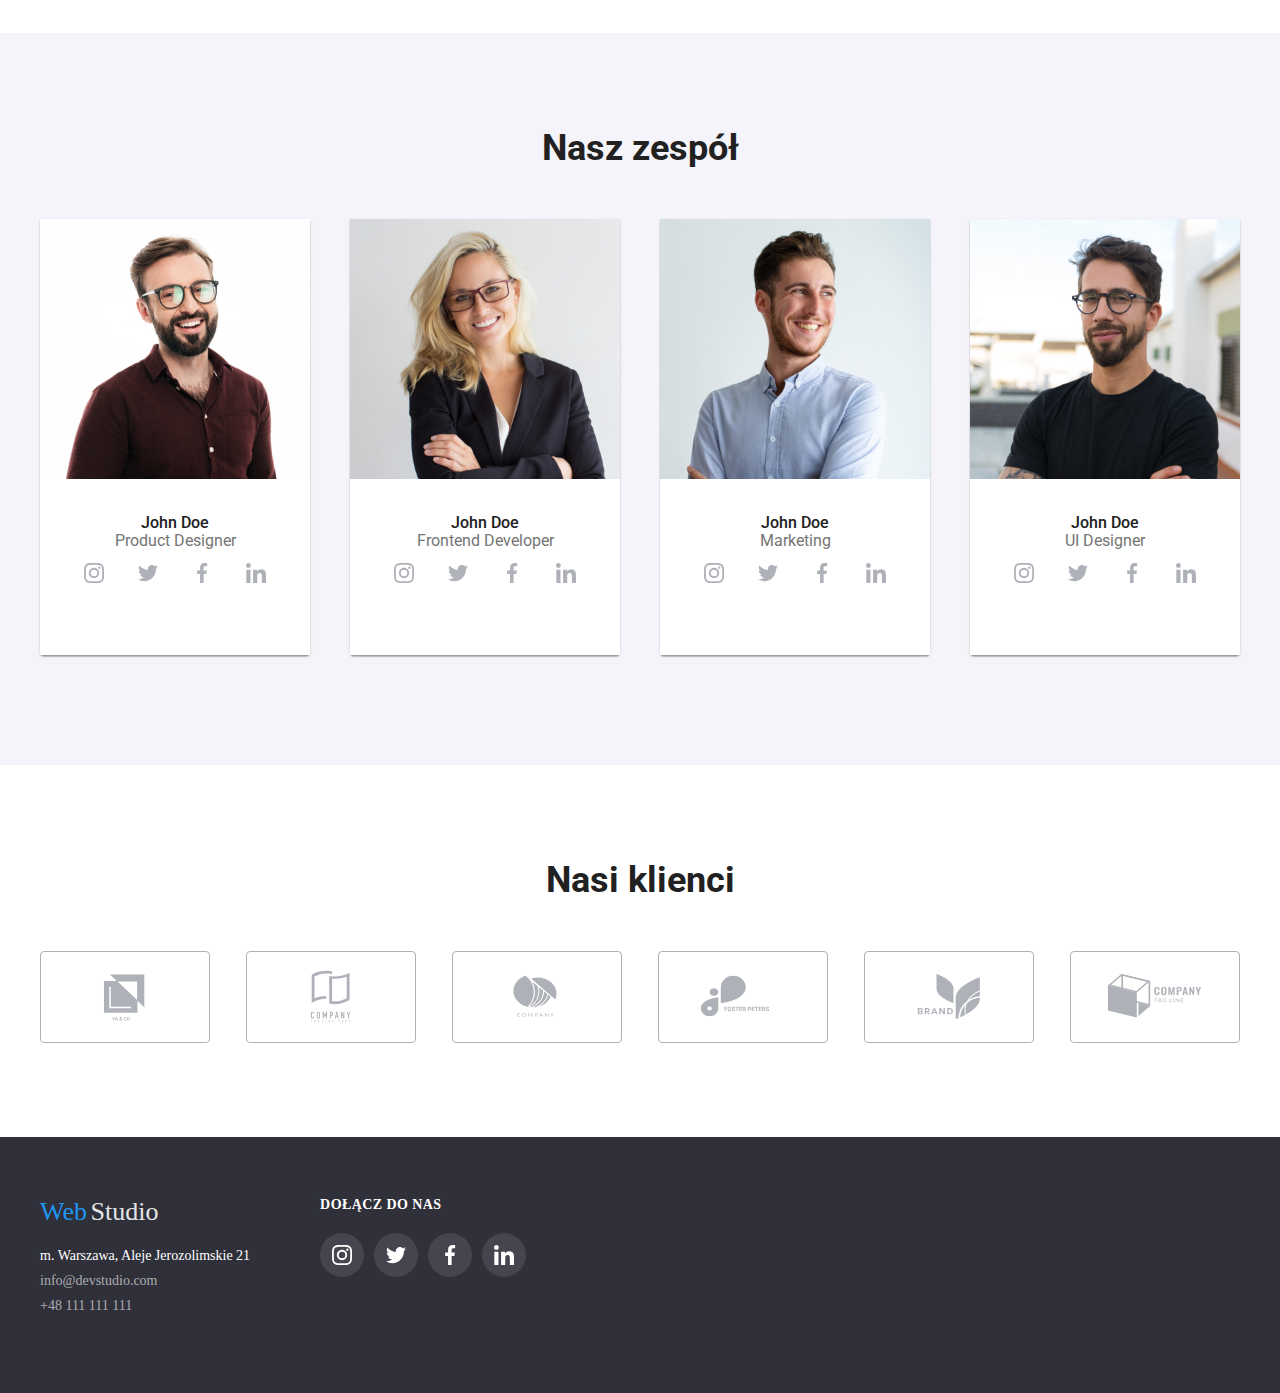
==== commit f5a1a7b0: "Praca domowa 5" ====
--- a/index.html
+++ b/index.html
@@ -190,8 +190,8 @@
                 <img
                   src="images/img4.jpg"
                   alt="John Doe"
-                  width="270"
-                  height="260"
+                  width=270;
+                  height=260;
                 />
                 <figcaption>
                   <p class="about-name">John Doe</p>
@@ -236,8 +236,8 @@
                 <img
                   src="images/img5.jpg"
                   alt="John Doe"
-                  width="270"
-                  height="260"
+                  width=270;
+                  height=260;
                 />
                 <figcaption>
                   <p class="about-name">John Doe</p>
@@ -282,8 +282,8 @@
                 <img
                   src="images/img6.jpg"
                   alt="John Doe"
-                  width="270"
-                  height="260"
+                  width=270;
+                  height=260;
                 />
                 <figcaption>
                   <p class="about-name">John Doe</p>
@@ -328,8 +328,8 @@
                 <img
                   src="images/img7.jpg"
                   alt="John Doe"
-                  width="270"
-                  height="260"
+                  width=270;
+                  height=260;
                 />
                 <figcaption>
                   <p class="about-name">John Doe</p>
--- a/css/styles.css
+++ b/css/styles.css
@@ -9,7 +9,7 @@
   --white-transparent-background: rgba(255, 255, 255, 0.1);
   --grey-transparent-background: rgba(47, 48, 58, 0.8);
   --blue-transparent-background: rgba(33, 150, 243, 0.9);
-  --grey-transparent-background: rgba(0, 0, 0, 0.2);
+  --grey-transparent-background-all: rgba(0, 0, 0, 0.2);
   --black-banner-background: rgba(47, 48, 58, 0.4);
   --portfolio-button: #f5f4fa;
   --social-icon: #afb1b8;
@@ -21,8 +21,8 @@
 body {
   color: var(--grey);
   background-color: var(--white-main-banner);
-  margin: 0px;
-  padding: 0px;
+  margin: 0;
+  padding: 0;
   font-family: "Roboto", sans-serif;
 }
 .container {
@@ -65,7 +65,7 @@
 }
 .nav-logo {
   font-size: 26px;
-  font-family: Raleway;
+  font-family: Raleway, serif;
   text-decoration: none;
 }
 .nav-menu {
@@ -152,7 +152,7 @@
   letter-spacing: 0.06em;
 }
 .backdrop {
-  background-color: var(--grey-transparent-background);
+  background-color: var(--grey-transparent-background-all);
   position: fixed;
   z-index: 3;
   width: 100%;
@@ -197,7 +197,7 @@
   height: 30px;
   border-radius: 50%;
   border: 1px solid rgba(0, 0, 0, 0.1);
-  color: var(--black-color);
+  color: rgba(0, 0, 0, 1);
   cursor: pointer;
   margin-top: 8px;
   margin-right: 8px;
@@ -221,7 +221,7 @@
   display: flex;
   align-items: flex-start;
   justify-content: flex-start;
-  margin: 0;
+  margin: 8px;
   padding: 0;
   height: 30px;
   width: 30px;
@@ -232,7 +232,7 @@
 .button-main-open > svg {
   top: 8px;
   right: 8px;
-  width: 30pxm;
+  width: 30px;
   height: 30px;
 }
 .main-description-wrapper {
@@ -319,9 +319,9 @@
   padding: 0;
 }
 .about-us > li {
-  box-shadow: 0px 1px 3px rgba(0, 0, 0, 0.12), 0px 1px 1px rgba(0, 0, 0, 0.14),
-    0px 2px 1px rgba(0, 0, 0, 0.2);
-  border-radius: 0px 0px 4px 4px;
+  box-shadow: 0 1px 3px rgba(0, 0, 0, 0.12), 0 1px 1px rgba(0, 0, 0, 0.14),
+    0 2px 1px rgba(0, 0, 0, 0.2);
+  border-radius: 0 0 4px 4px;
 }
 .about-us figure {
   margin: 0;
@@ -380,7 +380,7 @@
   text-align: center;
 }
 .about-name,
-about-position {
+.about-position {
   line-height: 1.17;
   margin: 0;
   font-size: 16px;
@@ -410,7 +410,7 @@
   border-radius: var(--button-radius);
   padding: 6px 22px;
   cursor: pointer;
-  box-shadow: 0px 1px 1px rgba(0, 0, 0, 0.12), 0px 4px 4px rgba(0, 0, 0, 0.06),
+  box-shadow: 0 1px 1px rgba(0, 0, 0, 0.12), 0 4px 4px rgba(0, 0, 0, 0.06),
     1px 4px 6px rgba(0, 0, 0, 0.16);
   transition: color, background-color 250ms var(--cubic-bezier);
 }
@@ -431,9 +431,8 @@
   line-height: 1.875;
 }
 .about-projects-description {
-  background-color: var(--blue-transparent-background);
   color: var(--white);
-  font-family: Roboto;
+  font-family: Roboto serif;
   font-style: normal;
   font-size: 18px;
   font-weight: 400;
@@ -496,7 +495,7 @@
   z-index: 1;
 }
 .about-all-projects-list figure:hover {
-  box-shadow: 0px 1px 1px rgba(0, 0, 0, 0.12), 0px 4px 4px rgba(0, 0, 0, 0.06),
+  box-shadow: 0 1px 1px rgba(0, 0, 0, 0.12), 0 4px 4px rgba(0, 0, 0, 0.06),
     1px 4px 6px rgba(0, 0, 0, 0.16);
 }
 .nav-wrapper {
@@ -554,7 +553,7 @@
   box-sizing: border-box;
   line-height: 1.17;
   padding: 60px 0;
-  font-family: Raleway;
+  font-family: Raleway serif;
   text-decoration: none;
   width: 100%;
 }
@@ -577,7 +576,7 @@
 }
 .footer-adress,
 .footer-contact {
-  font-family: "Roboto";
+  font-family: Roboto serif;
   font-style: normal;
   text-decoration: none;
   margin-bottom: 9px;
@@ -602,7 +601,7 @@
 .footer-socialmedia-wrapper {
   display: flex;
   list-style: none;
-  margin: 0px;
+  margin: 0;
   cursor: pointer;
   flex-wrap: nowrap;
   padding: 0;
